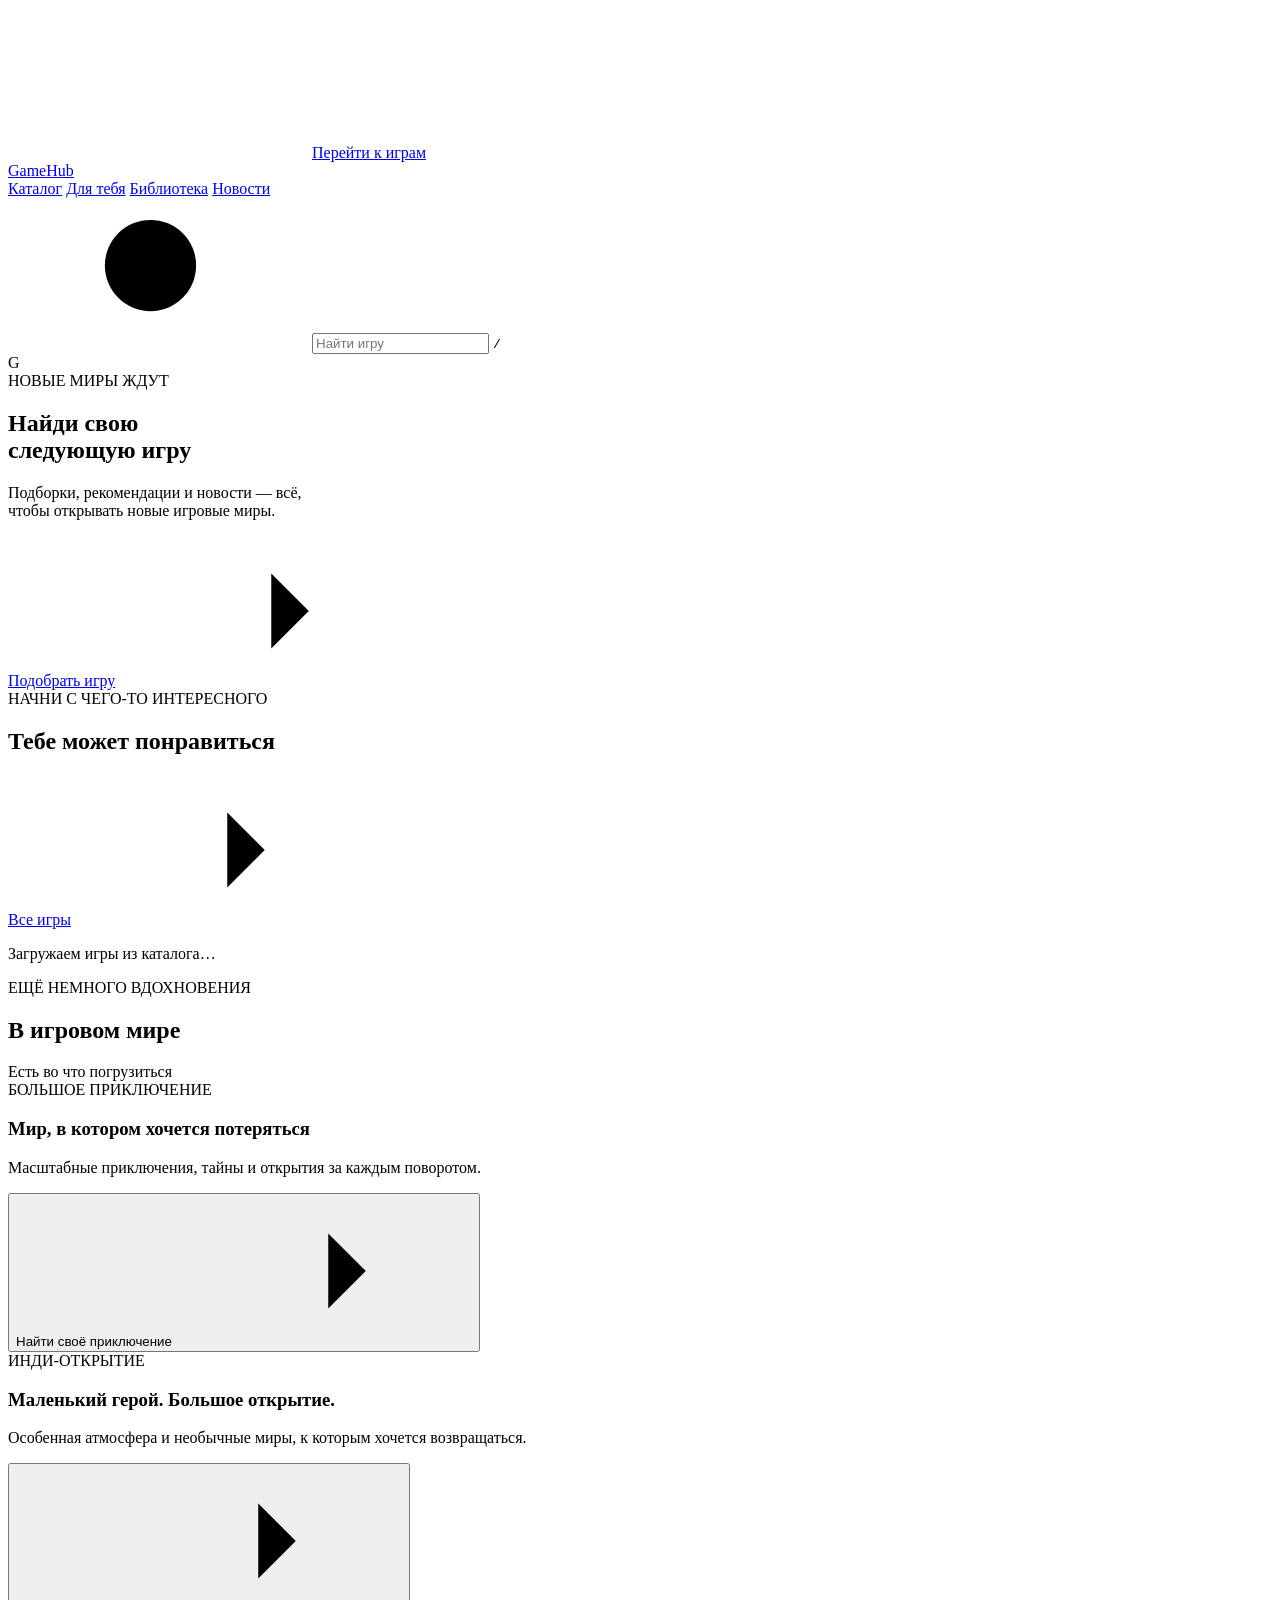
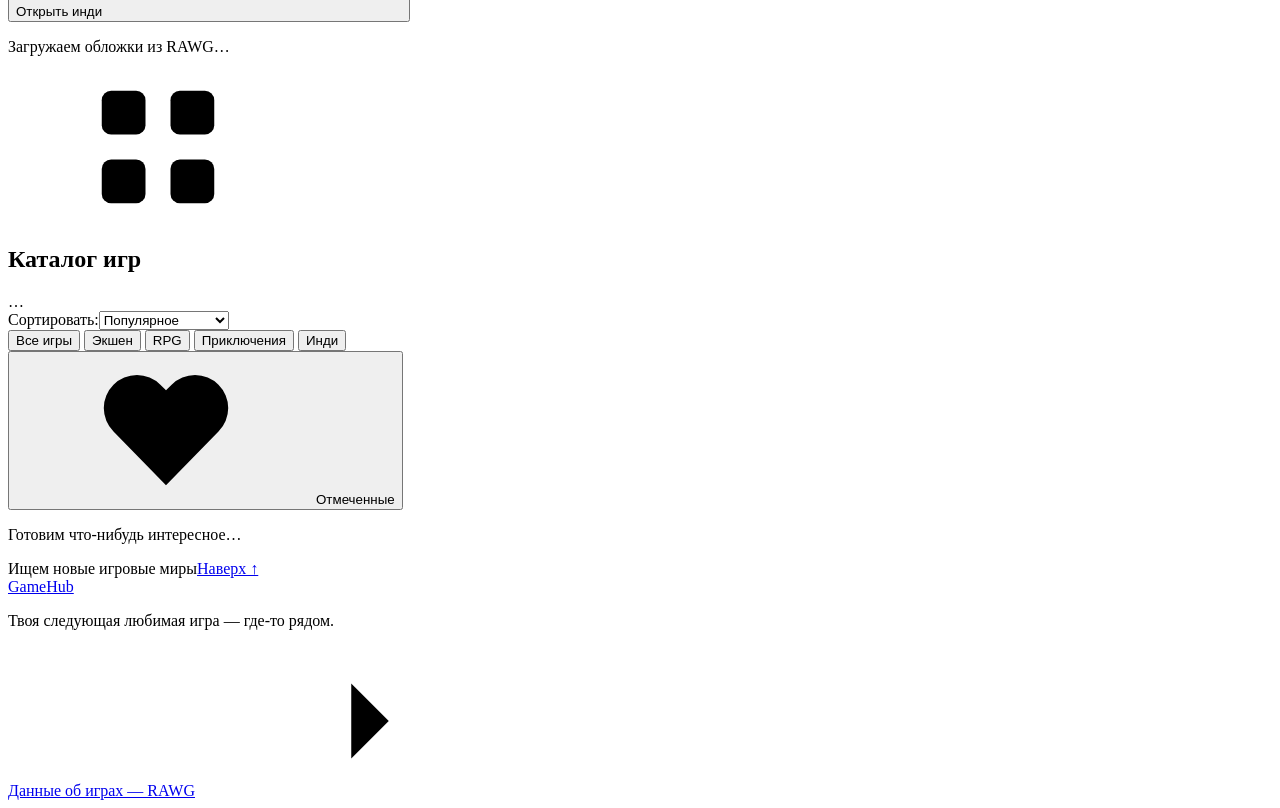
==== src/GameHub.Server/wwwroot/index.html @ e22c8657 "add frontend" ====
<!DOCTYPE html>
<html lang="ru">
<head>
    <meta charset="UTF-8">
    <meta name="viewport" content="width=device-width, initial-scale=1.0">
    <meta name="theme-color" content="#111314">
    <meta name="description" content="Открывай новые игры, собирай свою библиотеку и находи новые игровые миры с GameHub.">
    <title>GameHub — подбор игр и игровые новости</title>
    <link rel="stylesheet" href="/css/main.css">
    <script type="module" src="/js/main.js"></script>
</head>
<body>
    <svg class="icon-definitions" xmlns="http://www.w3.org/2000/svg" aria-hidden="true">
        <symbol id="icon-search" viewBox="0 0 24 24"><circle cx="10.8" cy="10.8" r="7.3"/><path d="m16.2 16.2 4.6 4.6"/></symbol>
        <symbol id="icon-arrow" viewBox="0 0 24 24"><path d="M4 12h15m-6-6 6 6-6 6"/></symbol>
        <symbol id="icon-heart" viewBox="0 0 24 24"><path d="M20.4 4.9a5.3 5.3 0 0 0-7.5 0L12 5.8l-.9-.9a5.3 5.3 0 0 0-7.5 7.5L12 21l8.4-8.6a5.3 5.3 0 0 0 0-7.5Z"/></symbol>
        <symbol id="icon-star" viewBox="0 0 24 24"><path d="m12 3 2.8 5.7 6.3.9-4.6 4.5 1.1 6.3-5.6-3-5.6 3 1.1-6.3L3 9.6l6.3-.9Z"/></symbol>
        <symbol id="icon-chevron" viewBox="0 0 24 24"><path d="m9 5 7 7-7 7"/></symbol>
        <symbol id="icon-grid" viewBox="0 0 24 24"><rect x="3" y="3" width="7" height="7" rx="1.5"/><rect x="14" y="3" width="7" height="7" rx="1.5"/><rect x="3" y="14" width="7" height="7" rx="1.5"/><rect x="14" y="14" width="7" height="7" rx="1.5"/></symbol>
    </svg>

    <a class="skip-link" href="#catalog">Перейти к играм</a>

    <header class="site-header">
        <div class="header-inner">
            <a class="brand" href="#" aria-label="GameHub — главная">Game<span>Hub</span></a>
            <nav class="main-nav" aria-label="Основная навигация">
                <a href="#catalog" data-nav="catalog">Каталог</a>
                <a href="#recommendations" class="is-active" data-nav="recommendations" aria-current="location">Для тебя</a>
                <a href="#catalog" data-nav="library">Библиотека<span id="saved-count" class="saved-count" hidden>0</span></a>
                <a href="#news" data-nav="news">Новости</a>
            </nav>
            <form id="search-form" class="search-form" role="search">
                <svg class="icon" aria-hidden="true"><use href="#icon-search"/></svg>
                <input id="game-search" type="search" name="q" placeholder="Найти игру" aria-label="Найти среди загруженных игр" autocomplete="off">
                <kbd aria-hidden="true">/</kbd>
            </form>
            <span class="profile-badge" title="Гость" aria-label="Гость">G<span></span></span>
        </div>
    </header>

    <main>
        <section class="hero" aria-labelledby="hero-title">
            <img id="hero-art" class="hero-art" alt="" fetchpriority="high" hidden>
            <div class="hero-shade"></div>
            <div class="hero-inner">
                <div class="hero-content">
                    <span class="eyebrow"><span class="live-dot"></span>НОВЫЕ МИРЫ ЖДУТ</span>
                    <h1 id="hero-title">Найди свою<br>следующую игру</h1>
                    <p>Подборки, рекомендации и новости — всё,<br class="desktop-break"> чтобы открывать новые игровые миры.</p>
                    <a class="button button-primary" href="#catalog" data-nav="catalog">Подобрать игру<svg class="icon" aria-hidden="true"><use href="#icon-arrow"/></svg></a>
                </div>
                <a id="hero-caption" class="hero-caption" href="#" target="_blank" rel="noopener noreferrer" hidden><span>В ЭТОМ МИРЕ</span><strong data-game-name></strong><svg class="icon" aria-hidden="true"><use href="#icon-arrow"/></svg></a>
            </div>
        </section>

        <div class="page-container">
            <section id="recommendations" class="section recommendations" aria-labelledby="recommendations-title">
                <div class="section-heading">
                    <div><span class="section-kicker">НАЧНИ С ЧЕГО-ТО ИНТЕРЕСНОГО</span><h2 id="recommendations-title">Тебе может понравиться</h2></div>
                    <a class="text-link" href="#catalog" data-nav="catalog">Все игры<svg class="icon" aria-hidden="true"><use href="#icon-arrow"/></svg></a>
                </div>
                <div id="featured-games" class="game-grid featured-grid" aria-busy="true">
                    <div class="skeleton-card"></div><div class="skeleton-card"></div><div class="skeleton-card"></div><div class="skeleton-card"></div>
                </div>
                <p id="featured-status" class="section-note" role="status">Загружаем игры из каталога…</p>
            </section>

            <section id="news" class="section stories" aria-labelledby="news-title">
                <div class="section-heading">
                    <div><span class="section-kicker">ЕЩЁ НЕМНОГО ВДОХНОВЕНИЯ</span><h2 id="news-title">В игровом мире</h2></div>
                    <span class="quiet-label">Есть во что погрузиться</span>
                </div>
                <div class="story-grid">
                    <article class="story-card" data-spotlight="elden-ring">
                        <div class="story-cover"><img alt="" loading="lazy" hidden></div>
                        <div class="story-content"><span class="story-tag">БОЛЬШОЕ ПРИКЛЮЧЕНИЕ</span><h3>Мир, в котором хочется потеряться</h3><p>Масштабные приключения, тайны и открытия за каждым поворотом.</p><button class="text-link" type="button" data-set-genre="role-playing-games-rpg">Найти своё приключение<svg class="icon" aria-hidden="true"><use href="#icon-arrow"/></svg></button></div>
                    </article>
                    <article class="story-card" data-spotlight="hollow-knight">
                        <div class="story-cover"><img alt="" loading="lazy" hidden></div>
                        <div class="story-content"><span class="story-tag">ИНДИ-ОТКРЫТИЕ</span><h3>Маленький герой. Большое открытие.</h3><p>Особенная атмосфера и необычные миры, к которым хочется возвращаться.</p><button class="text-link" type="button" data-set-genre="indie">Открыть инди<svg class="icon" aria-hidden="true"><use href="#icon-arrow"/></svg></button></div>
                    </article>
                </div>
                <p id="spotlight-status" class="section-note" role="status">Загружаем обложки из RAWG…</p>
                <button id="retry-spotlights" class="text-link spotlight-retry" type="button" hidden>Загрузить подборку ещё раз</button>
            </section>

            <section id="catalog" class="section catalog" aria-labelledby="catalog-title">
                <div class="section-heading">
                    <div class="catalog-heading"><svg class="icon" aria-hidden="true"><use href="#icon-grid"/></svg><h2 id="catalog-title">Каталог игр</h2><span id="catalog-count" class="count-badge">…</span></div>
                    <label class="sort-control"><span>Сортировать:</span><select id="game-sort" aria-label="Сортировка игр"><option value="popular">Популярное</option><option value="rating">По рейтингу</option><option value="name">По названию</option><option value="newest">Сначала новинки</option></select></label>
                </div>
                <div class="catalog-toolbar">
                    <div class="genre-filters" role="group" aria-label="Фильтр по жанру">
                        <button class="filter-button is-active" type="button" data-genre="all" aria-pressed="true">Все игры</button>
                        <button class="filter-button" type="button" data-genre="action" aria-pressed="false">Экшен</button>
                        <button class="filter-button" type="button" data-genre="role-playing-games-rpg" aria-pressed="false">RPG</button>
                        <button class="filter-button" type="button" data-genre="adventure" aria-pressed="false">Приключения</button>
                        <button class="filter-button" type="button" data-genre="indie" aria-pressed="false">Инди</button>
                    </div>
                    <button id="favorite-filter" class="favorite-filter" type="button" aria-pressed="false"><svg class="icon" aria-hidden="true"><use href="#icon-heart"/></svg>Отмеченные</button>
                </div>
                <p id="catalog-status" class="section-note" role="status">Готовим что-нибудь интересное…</p>
                <div id="games" class="game-grid catalog-grid" aria-busy="true">
                    <div class="skeleton-card"></div><div class="skeleton-card"></div><div class="skeleton-card"></div><div class="skeleton-card"></div>
                </div>
                <div id="empty-state" class="empty-state" hidden><svg class="icon" aria-hidden="true"><use href="#icon-search"/></svg><h3 id="empty-title">Ничего не нашлось</h3><p id="empty-description">Попробуй другое название или выбери другой жанр.</p><button class="button button-secondary" type="button" id="reset-filters">Сбросить фильтры</button></div>
                <div id="load-error" class="load-error" hidden><h3>Не удалось загрузить игры</h3><p>Попробуй ещё раз — возможно, каталог временно недоступен.</p><button id="retry-load" class="button button-secondary" type="button">Попробовать снова<svg class="icon" aria-hidden="true"><use href="#icon-arrow"/></svg></button></div>
                <div class="catalog-bottom"><span id="loaded-count">Ищем новые игровые миры</span><a class="text-link" href="#">Наверх ↑</a></div>
            </section>
        </div>
    </main>

    <footer class="site-footer"><div class="footer-inner"><a class="brand footer-brand" href="#">Game<span>Hub</span></a><p>Твоя следующая любимая игра — где-то рядом.</p><a href="https://rawg.io/" target="_blank" rel="noopener noreferrer">Данные об играх — RAWG<svg class="icon" aria-hidden="true"><use href="#icon-arrow"/></svg></a></div></footer>
    <div id="notification" class="notification" role="status" aria-live="polite"></div>
</body>
</html>
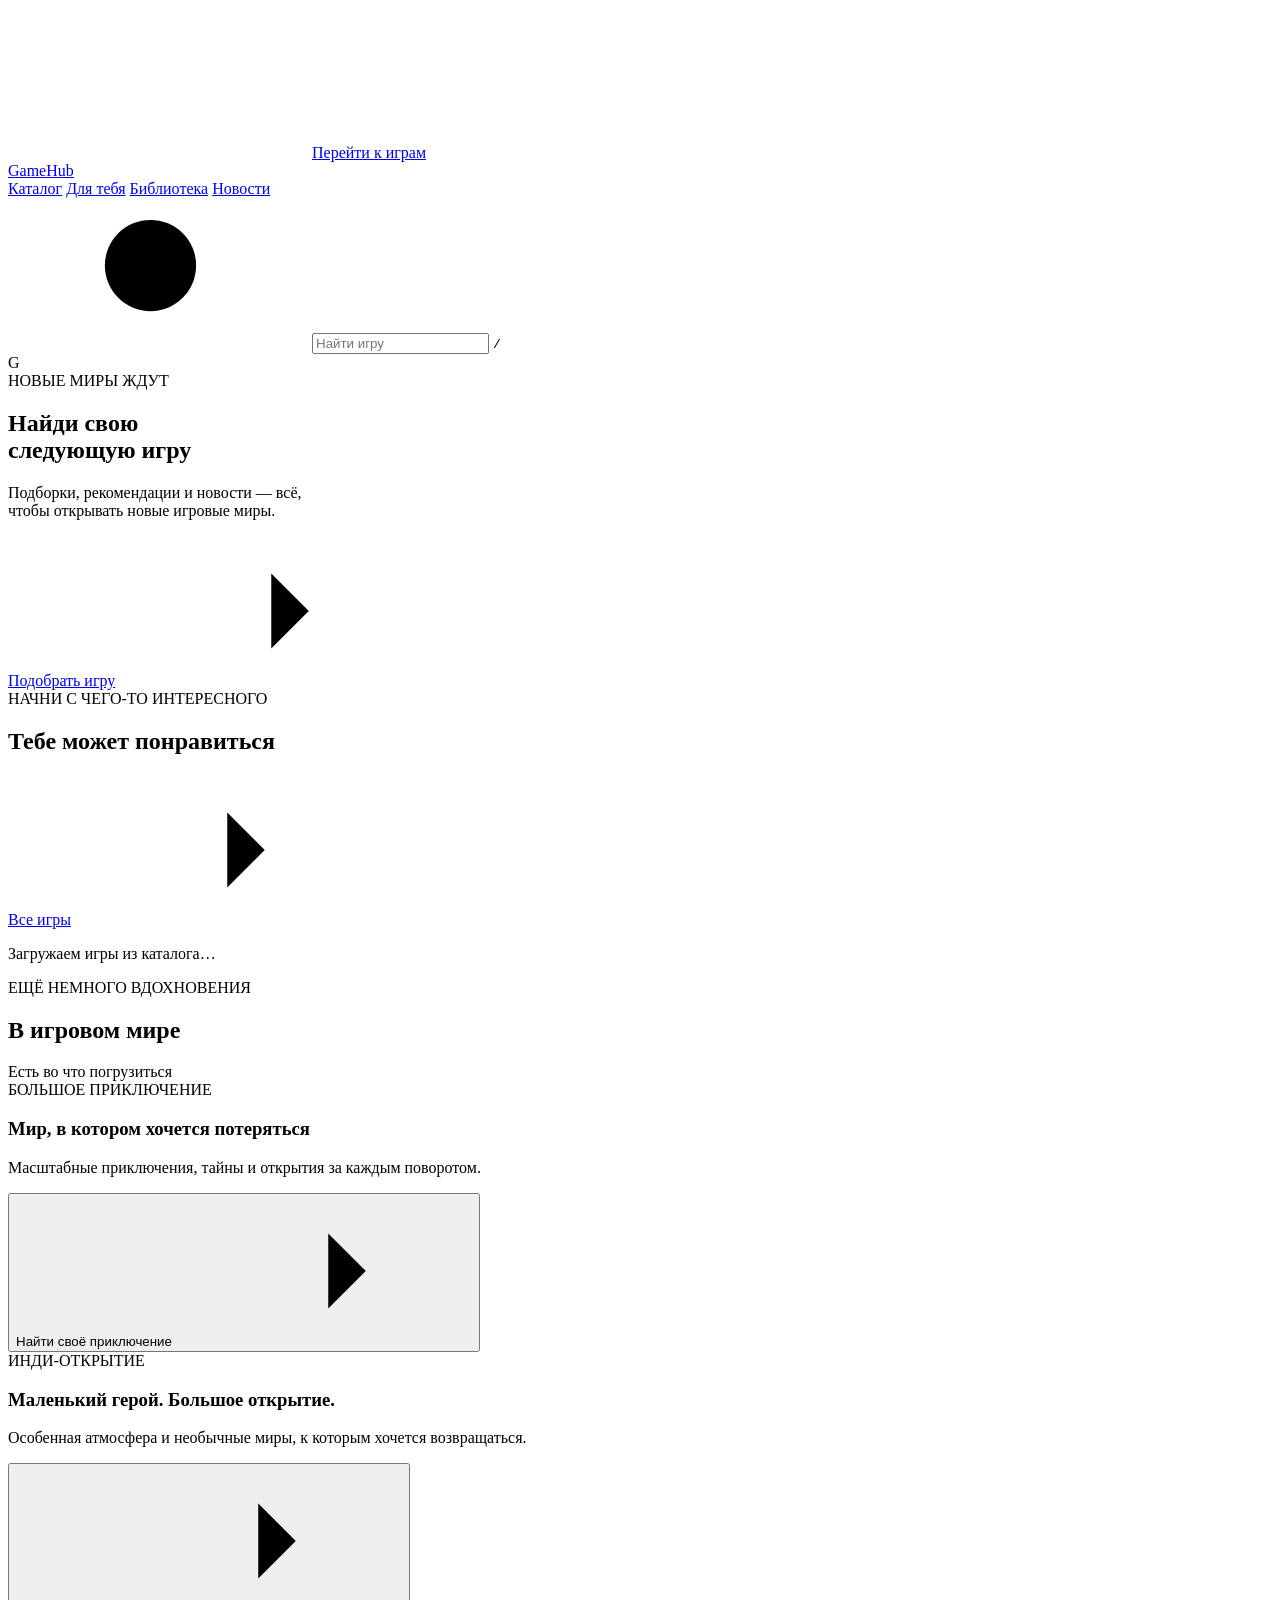
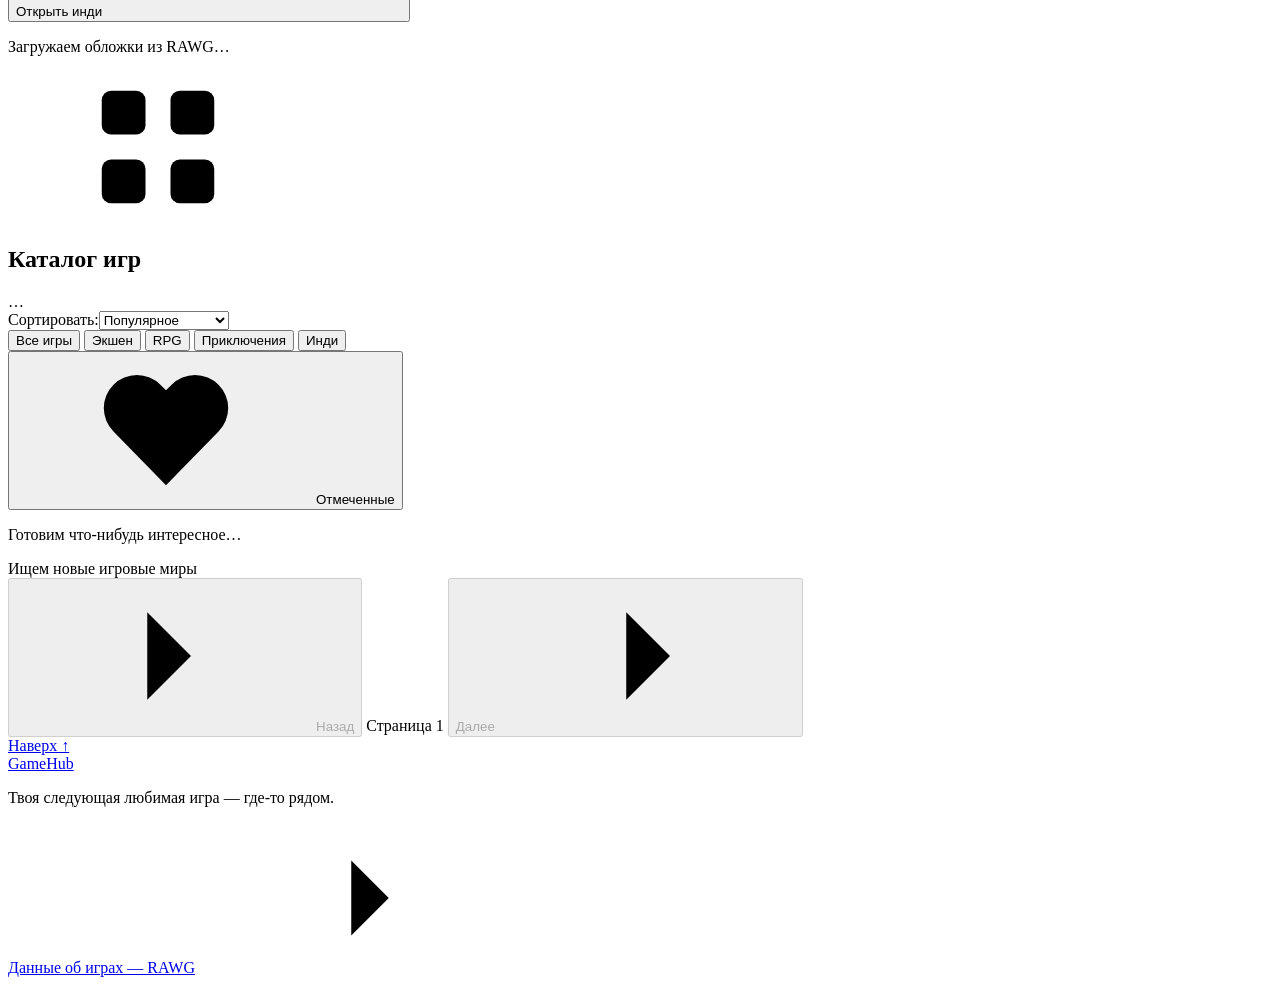
==== commit 93d72d81: "add db and pages" ====
--- a/src/GameHub.Server/wwwroot/index.html
+++ b/src/GameHub.Server/wwwroot/index.html
@@ -106,7 +106,19 @@
                 </div>
                 <div id="empty-state" class="empty-state" hidden><svg class="icon" aria-hidden="true"><use href="#icon-search"/></svg><h3 id="empty-title">Ничего не нашлось</h3><p id="empty-description">Попробуй другое название или выбери другой жанр.</p><button class="button button-secondary" type="button" id="reset-filters">Сбросить фильтры</button></div>
                 <div id="load-error" class="load-error" hidden><h3>Не удалось загрузить игры</h3><p>Попробуй ещё раз — возможно, каталог временно недоступен.</p><button id="retry-load" class="button button-secondary" type="button">Попробовать снова<svg class="icon" aria-hidden="true"><use href="#icon-arrow"/></svg></button></div>
-                <div class="catalog-bottom"><span id="loaded-count">Ищем новые игровые миры</span><a class="text-link" href="#">Наверх ↑</a></div>
+                <div class="catalog-bottom">
+                    <span id="loaded-count">Ищем новые игровые миры</span>
+                    <nav id="catalog-pagination" class="pagination" aria-label="Страницы каталога">
+                        <button id="previous-page" class="pagination-button" type="button" aria-label="Предыдущая страница" disabled>
+                            <svg class="icon pagination-back" aria-hidden="true"><use href="#icon-chevron"/></svg>Назад
+                        </button>
+                        <span id="page-number" class="page-number" role="status" aria-live="polite">Страница 1</span>
+                        <button id="next-page" class="pagination-button" type="button" aria-label="Следующая страница" disabled>
+                            Далее<svg class="icon" aria-hidden="true"><use href="#icon-chevron"/></svg>
+                        </button>
+                    </nav>
+                    <a class="text-link" href="#">Наверх ↑</a>
+                </div>
             </section>
         </div>
     </main>
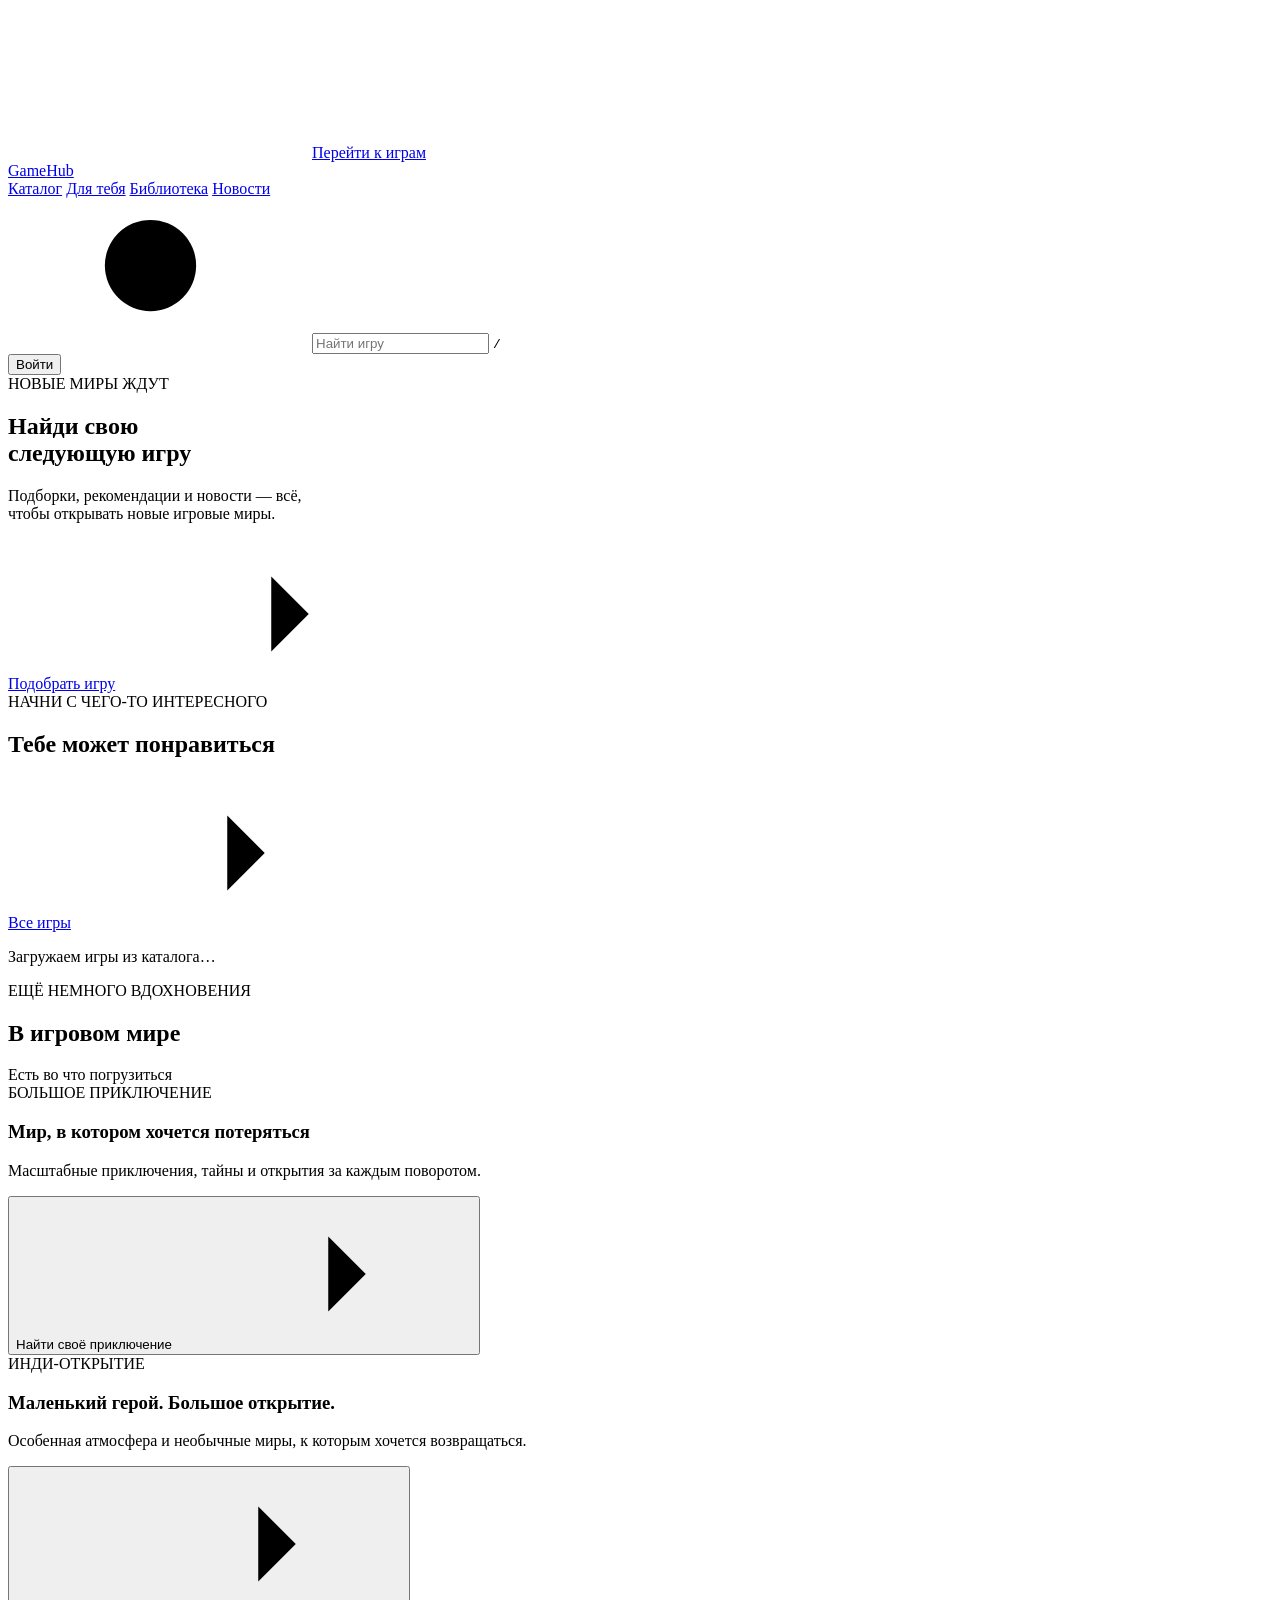
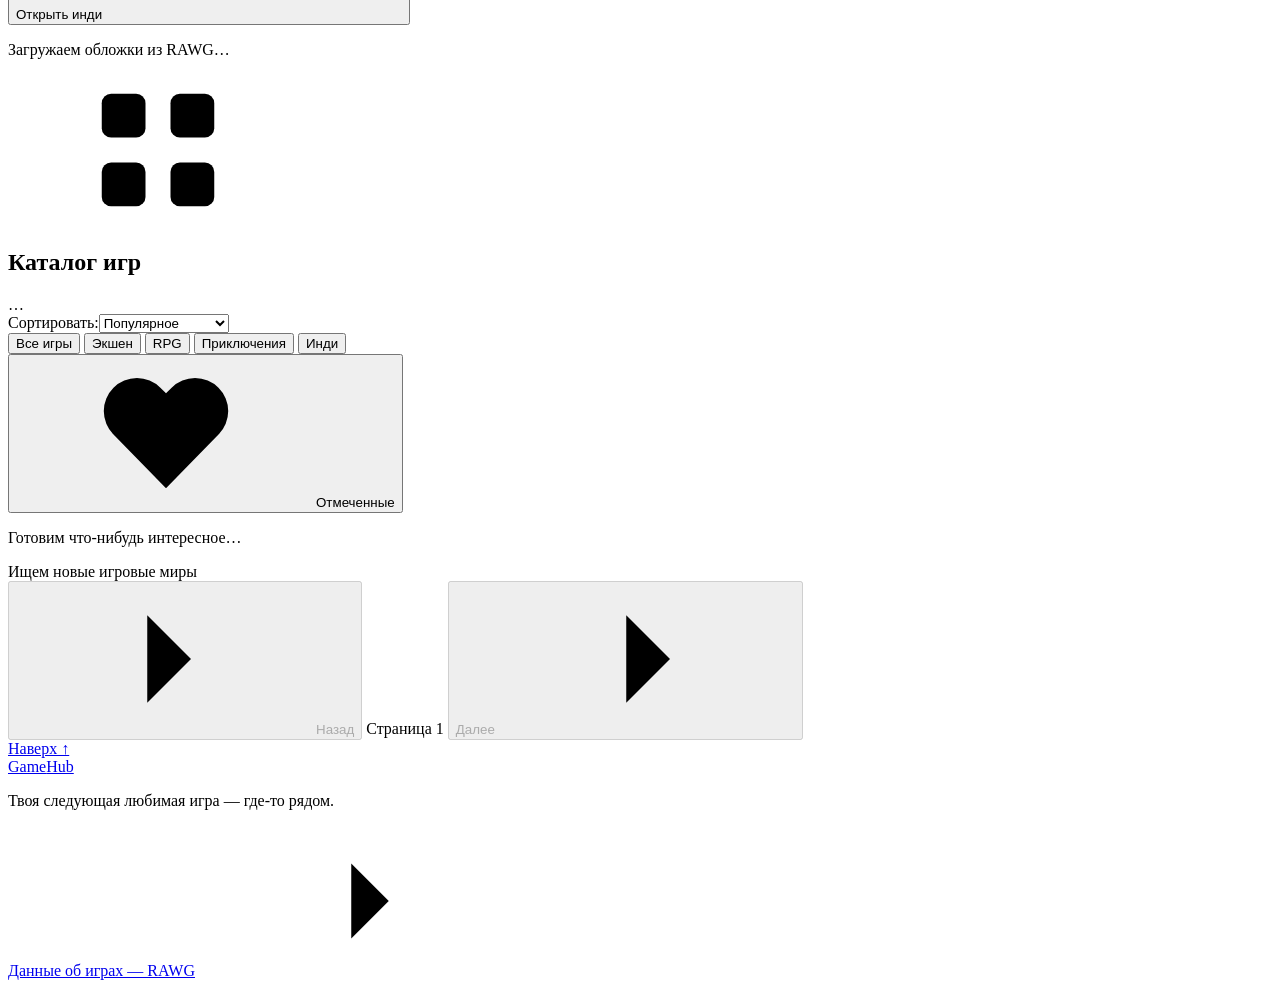
==== commit 46aae51f: "add refresh" ====
--- a/src/GameHub.Server/wwwroot/index.html
+++ b/src/GameHub.Server/wwwroot/index.html
@@ -35,7 +35,10 @@
                 <input id="game-search" type="search" name="q" placeholder="Найти игру" aria-label="Найти среди загруженных игр" autocomplete="off">
                 <kbd aria-hidden="true">/</kbd>
             </form>
-            <span class="profile-badge" title="Гость" aria-label="Гость">G<span></span></span>
+            <div class="account-actions">
+                <button id="account-entry" class="account-entry" type="button">Войти</button>
+                <button id="account-logout" class="account-logout" type="button" hidden>Выйти</button>
+            </div>
         </div>
     </header>
 
@@ -88,7 +91,7 @@
             <section id="catalog" class="section catalog" aria-labelledby="catalog-title">
                 <div class="section-heading">
                     <div class="catalog-heading"><svg class="icon" aria-hidden="true"><use href="#icon-grid"/></svg><h2 id="catalog-title">Каталог игр</h2><span id="catalog-count" class="count-badge">…</span></div>
-                    <label class="sort-control"><span>Сортировать:</span><select id="game-sort" aria-label="Сортировка игр"><option value="popular">Популярное</option><option value="rating">По рейтингу</option><option value="name">По названию</option><option value="newest">Сначала новинки</option></select></label>
+                    <label class="sort-control"><span>Сортировать:</span><select id="game-sort" aria-label="Сортировка игр"><option value="popular">Популярное</option><option value="rating">По Metacritic</option><option value="name">По названию</option><option value="newest">Сначала новинки</option></select></label>
                 </div>
                 <div class="catalog-toolbar">
                     <div class="genre-filters" role="group" aria-label="Фильтр по жанру">
@@ -101,6 +104,7 @@
                     <button id="favorite-filter" class="favorite-filter" type="button" aria-pressed="false"><svg class="icon" aria-hidden="true"><use href="#icon-heart"/></svg>Отмеченные</button>
                 </div>
                 <p id="catalog-status" class="section-note" role="status">Готовим что-нибудь интересное…</p>
+                <button id="retry-favorites" class="text-link" type="button" hidden>Повторить загрузку избранного</button>
                 <div id="games" class="game-grid catalog-grid" aria-busy="true">
                     <div class="skeleton-card"></div><div class="skeleton-card"></div><div class="skeleton-card"></div><div class="skeleton-card"></div>
                 </div>
@@ -124,6 +128,25 @@
     </main>
 
     <footer class="site-footer"><div class="footer-inner"><a class="brand footer-brand" href="#">Game<span>Hub</span></a><p>Твоя следующая любимая игра — где-то рядом.</p><a href="https://rawg.io/" target="_blank" rel="noopener noreferrer">Данные об играх — RAWG<svg class="icon" aria-hidden="true"><use href="#icon-arrow"/></svg></a></div></footer>
+    <dialog id="account-dialog" class="account-dialog" aria-labelledby="account-title">
+        <div class="account-dialog-header">
+            <h2 id="account-title">Вход в GameHub</h2>
+            <button id="account-close" type="button" aria-label="Закрыть">×</button>
+        </div>
+        <p id="account-error" class="account-error" role="alert"></p>
+        <form id="account-login" class="account-form" action="/login" method="post">
+            <label>Email<input type="email" name="email" autocomplete="username" maxlength="120" required></label>
+            <label>Пароль<input type="password" name="password" autocomplete="current-password" required></label>
+            <button class="button button-primary" type="submit">Войти</button>
+        </form>
+        <form id="account-register" class="account-form" action="/register" method="post" hidden>
+            <label>Ник<input type="text" name="nickname" autocomplete="nickname" maxlength="120" required></label>
+            <label>Email<input type="email" name="email" autocomplete="username" maxlength="120" required></label>
+            <label>Пароль<input type="password" name="password" autocomplete="new-password" required></label>
+            <button class="button button-primary" type="submit">Зарегистрироваться</button>
+        </form>
+        <button id="account-switch" class="text-link account-switch" type="button">Создать аккаунт</button>
+    </dialog>
     <div id="notification" class="notification" role="status" aria-live="polite"></div>
 </body>
 </html>
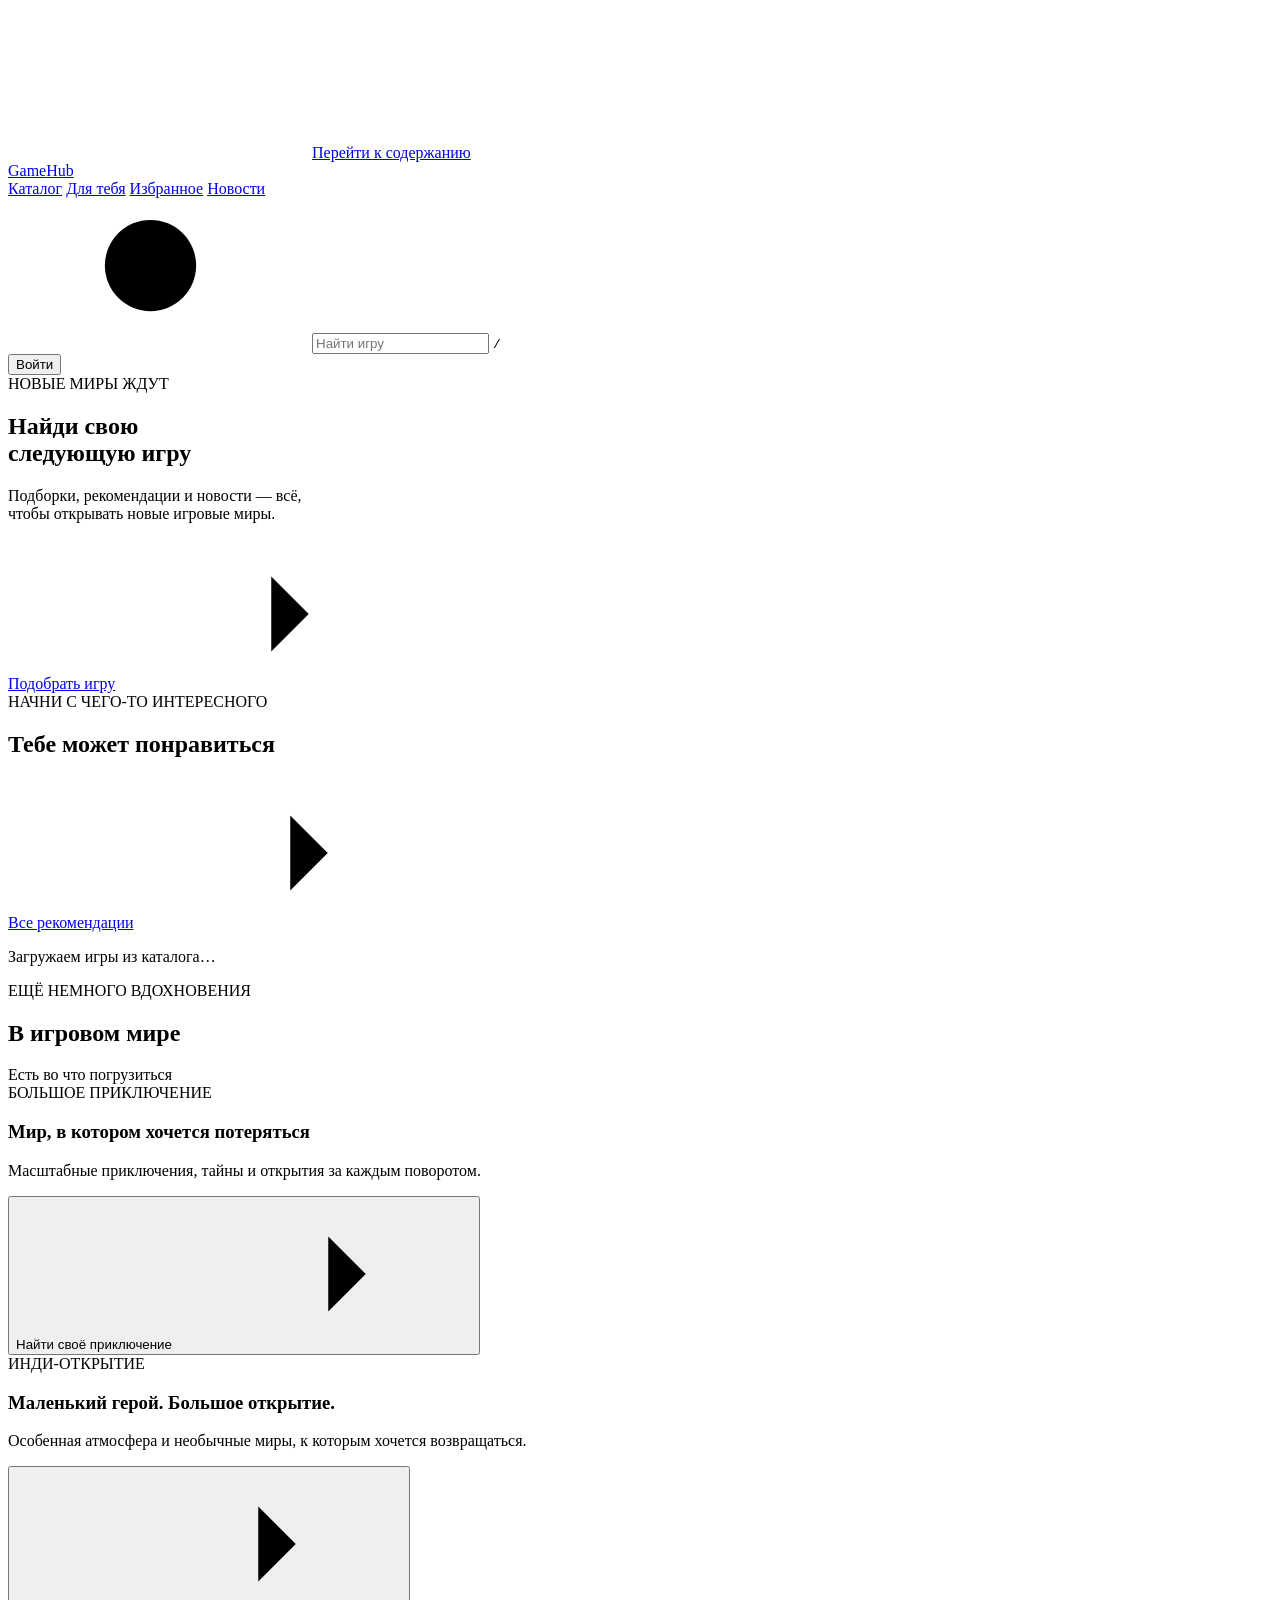
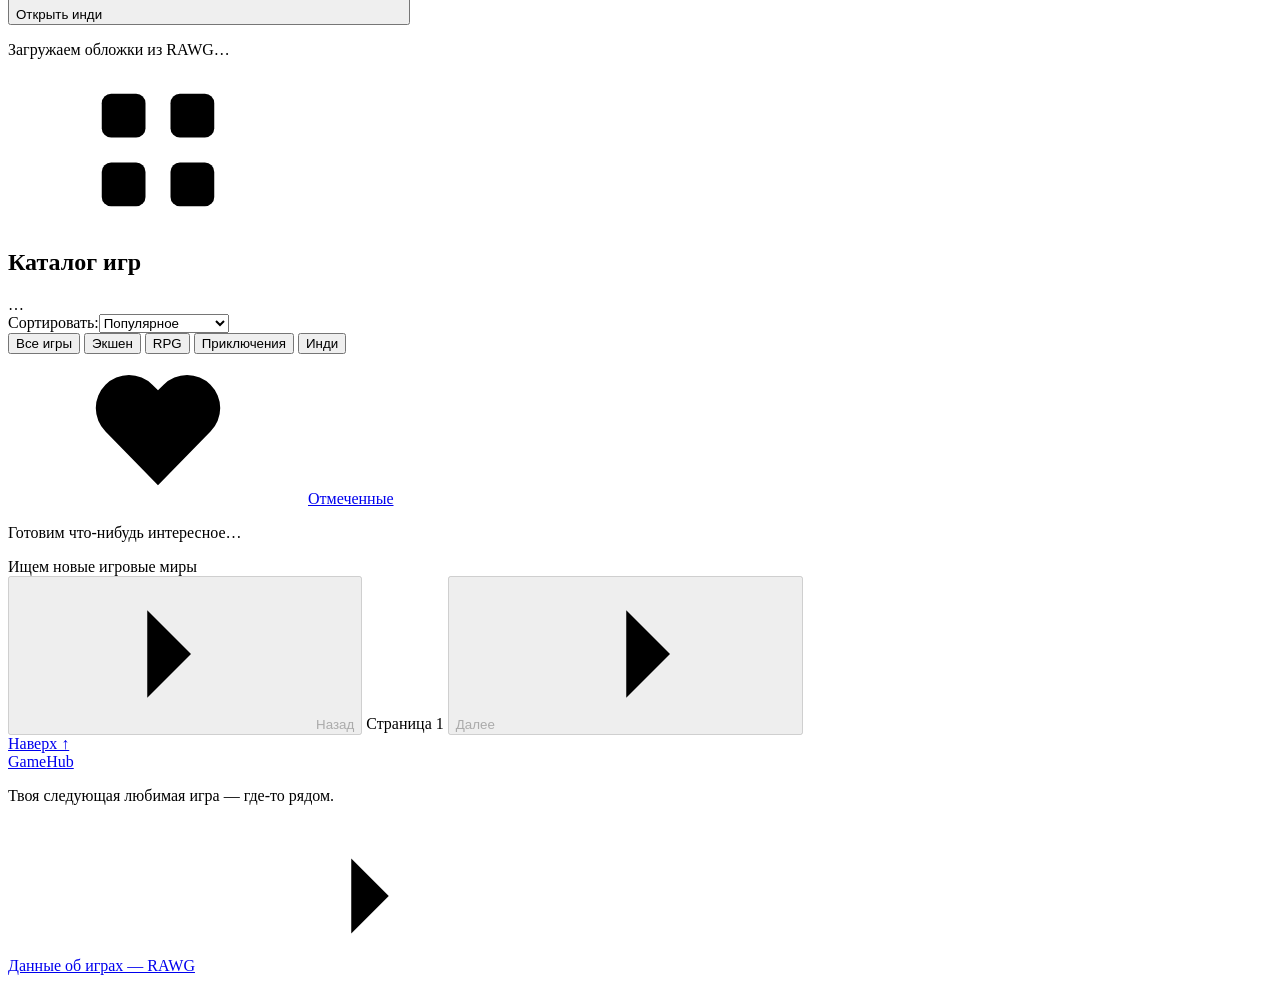
==== commit 55d1efda: "add 3 pages" ====
--- a/src/GameHub.Server/wwwroot/index.html
+++ b/src/GameHub.Server/wwwroot/index.html
@@ -19,20 +19,20 @@
         <symbol id="icon-grid" viewBox="0 0 24 24"><rect x="3" y="3" width="7" height="7" rx="1.5"/><rect x="14" y="3" width="7" height="7" rx="1.5"/><rect x="3" y="14" width="7" height="7" rx="1.5"/><rect x="14" y="14" width="7" height="7" rx="1.5"/></symbol>
     </svg>
 
-    <a class="skip-link" href="#catalog">Перейти к играм</a>
+    <a class="skip-link" href="#main-content">Перейти к содержанию</a>
 
     <header class="site-header">
         <div class="header-inner">
-            <a class="brand" href="#" aria-label="GameHub — главная">Game<span>Hub</span></a>
+            <a class="brand" href="/" aria-label="GameHub — главная">Game<span>Hub</span></a>
             <nav class="main-nav" aria-label="Основная навигация">
-                <a href="#catalog" data-nav="catalog">Каталог</a>
-                <a href="#recommendations" class="is-active" data-nav="recommendations" aria-current="location">Для тебя</a>
-                <a href="#catalog" data-nav="library">Библиотека<span id="saved-count" class="saved-count" hidden>0</span></a>
-                <a href="#news" data-nav="news">Новости</a>
+                <a href="/#catalog" data-nav="catalog">Каталог</a>
+                <a href="/recommendations" data-nav="recommendations">Для тебя</a>
+                <a href="/library" data-nav="library">Избранное<span id="saved-count" class="saved-count" hidden>0</span></a>
+                <a href="/#news" data-nav="news">Новости</a>
             </nav>
             <form id="search-form" class="search-form" role="search">
                 <svg class="icon" aria-hidden="true"><use href="#icon-search"/></svg>
-                <input id="game-search" type="search" name="q" placeholder="Найти игру" aria-label="Найти среди загруженных игр" autocomplete="off">
+                <input id="game-search" type="search" name="q" placeholder="Найти игру" aria-label="Найти игру в каталоге" autocomplete="off">
                 <kbd aria-hidden="true">/</kbd>
             </form>
             <div class="account-actions">
@@ -42,7 +42,7 @@
         </div>
     </header>
 
-    <main>
+    <main id="main-content" data-current-page="home" tabindex="-1">
         <section class="hero" aria-labelledby="hero-title">
             <img id="hero-art" class="hero-art" alt="" fetchpriority="high" hidden>
             <div class="hero-shade"></div>
@@ -51,7 +51,7 @@
                     <span class="eyebrow"><span class="live-dot"></span>НОВЫЕ МИРЫ ЖДУТ</span>
                     <h1 id="hero-title">Найди свою<br>следующую игру</h1>
                     <p>Подборки, рекомендации и новости — всё,<br class="desktop-break"> чтобы открывать новые игровые миры.</p>
-                    <a class="button button-primary" href="#catalog" data-nav="catalog">Подобрать игру<svg class="icon" aria-hidden="true"><use href="#icon-arrow"/></svg></a>
+                    <a class="button button-primary" href="/#catalog" data-nav="catalog">Подобрать игру<svg class="icon" aria-hidden="true"><use href="#icon-arrow"/></svg></a>
                 </div>
                 <a id="hero-caption" class="hero-caption" href="#" target="_blank" rel="noopener noreferrer" hidden><span>В ЭТОМ МИРЕ</span><strong data-game-name></strong><svg class="icon" aria-hidden="true"><use href="#icon-arrow"/></svg></a>
             </div>
@@ -61,7 +61,7 @@
             <section id="recommendations" class="section recommendations" aria-labelledby="recommendations-title">
                 <div class="section-heading">
                     <div><span class="section-kicker">НАЧНИ С ЧЕГО-ТО ИНТЕРЕСНОГО</span><h2 id="recommendations-title">Тебе может понравиться</h2></div>
-                    <a class="text-link" href="#catalog" data-nav="catalog">Все игры<svg class="icon" aria-hidden="true"><use href="#icon-arrow"/></svg></a>
+                    <a class="text-link" href="/recommendations" data-nav="recommendations">Все рекомендации<svg class="icon" aria-hidden="true"><use href="#icon-arrow"/></svg></a>
                 </div>
                 <div id="featured-games" class="game-grid featured-grid" aria-busy="true">
                     <div class="skeleton-card"></div><div class="skeleton-card"></div><div class="skeleton-card"></div><div class="skeleton-card"></div>
@@ -101,10 +101,9 @@
                         <button class="filter-button" type="button" data-genre="adventure" aria-pressed="false">Приключения</button>
                         <button class="filter-button" type="button" data-genre="indie" aria-pressed="false">Инди</button>
                     </div>
-                    <button id="favorite-filter" class="favorite-filter" type="button" aria-pressed="false"><svg class="icon" aria-hidden="true"><use href="#icon-heart"/></svg>Отмеченные</button>
+                    <a class="favorite-filter" href="/library"><svg class="icon" aria-hidden="true"><use href="#icon-heart"/></svg>Отмеченные</a>
                 </div>
                 <p id="catalog-status" class="section-note" role="status">Готовим что-нибудь интересное…</p>
-                <button id="retry-favorites" class="text-link" type="button" hidden>Повторить загрузку избранного</button>
                 <div id="games" class="game-grid catalog-grid" aria-busy="true">
                     <div class="skeleton-card"></div><div class="skeleton-card"></div><div class="skeleton-card"></div><div class="skeleton-card"></div>
                 </div>
@@ -121,13 +120,13 @@
                             Далее<svg class="icon" aria-hidden="true"><use href="#icon-chevron"/></svg>
                         </button>
                     </nav>
-                    <a class="text-link" href="#">Наверх ↑</a>
+                    <a class="text-link" href="#main-content">Наверх ↑</a>
                 </div>
             </section>
         </div>
     </main>
 
-    <footer class="site-footer"><div class="footer-inner"><a class="brand footer-brand" href="#">Game<span>Hub</span></a><p>Твоя следующая любимая игра — где-то рядом.</p><a href="https://rawg.io/" target="_blank" rel="noopener noreferrer">Данные об играх — RAWG<svg class="icon" aria-hidden="true"><use href="#icon-arrow"/></svg></a></div></footer>
+    <footer class="site-footer"><div class="footer-inner"><a class="brand footer-brand" href="/">Game<span>Hub</span></a><p>Твоя следующая любимая игра — где-то рядом.</p><a href="https://rawg.io/" target="_blank" rel="noopener noreferrer">Данные об играх — RAWG<svg class="icon" aria-hidden="true"><use href="#icon-arrow"/></svg></a></div></footer>
     <dialog id="account-dialog" class="account-dialog" aria-labelledby="account-title">
         <div class="account-dialog-header">
             <h2 id="account-title">Вход в GameHub</h2>
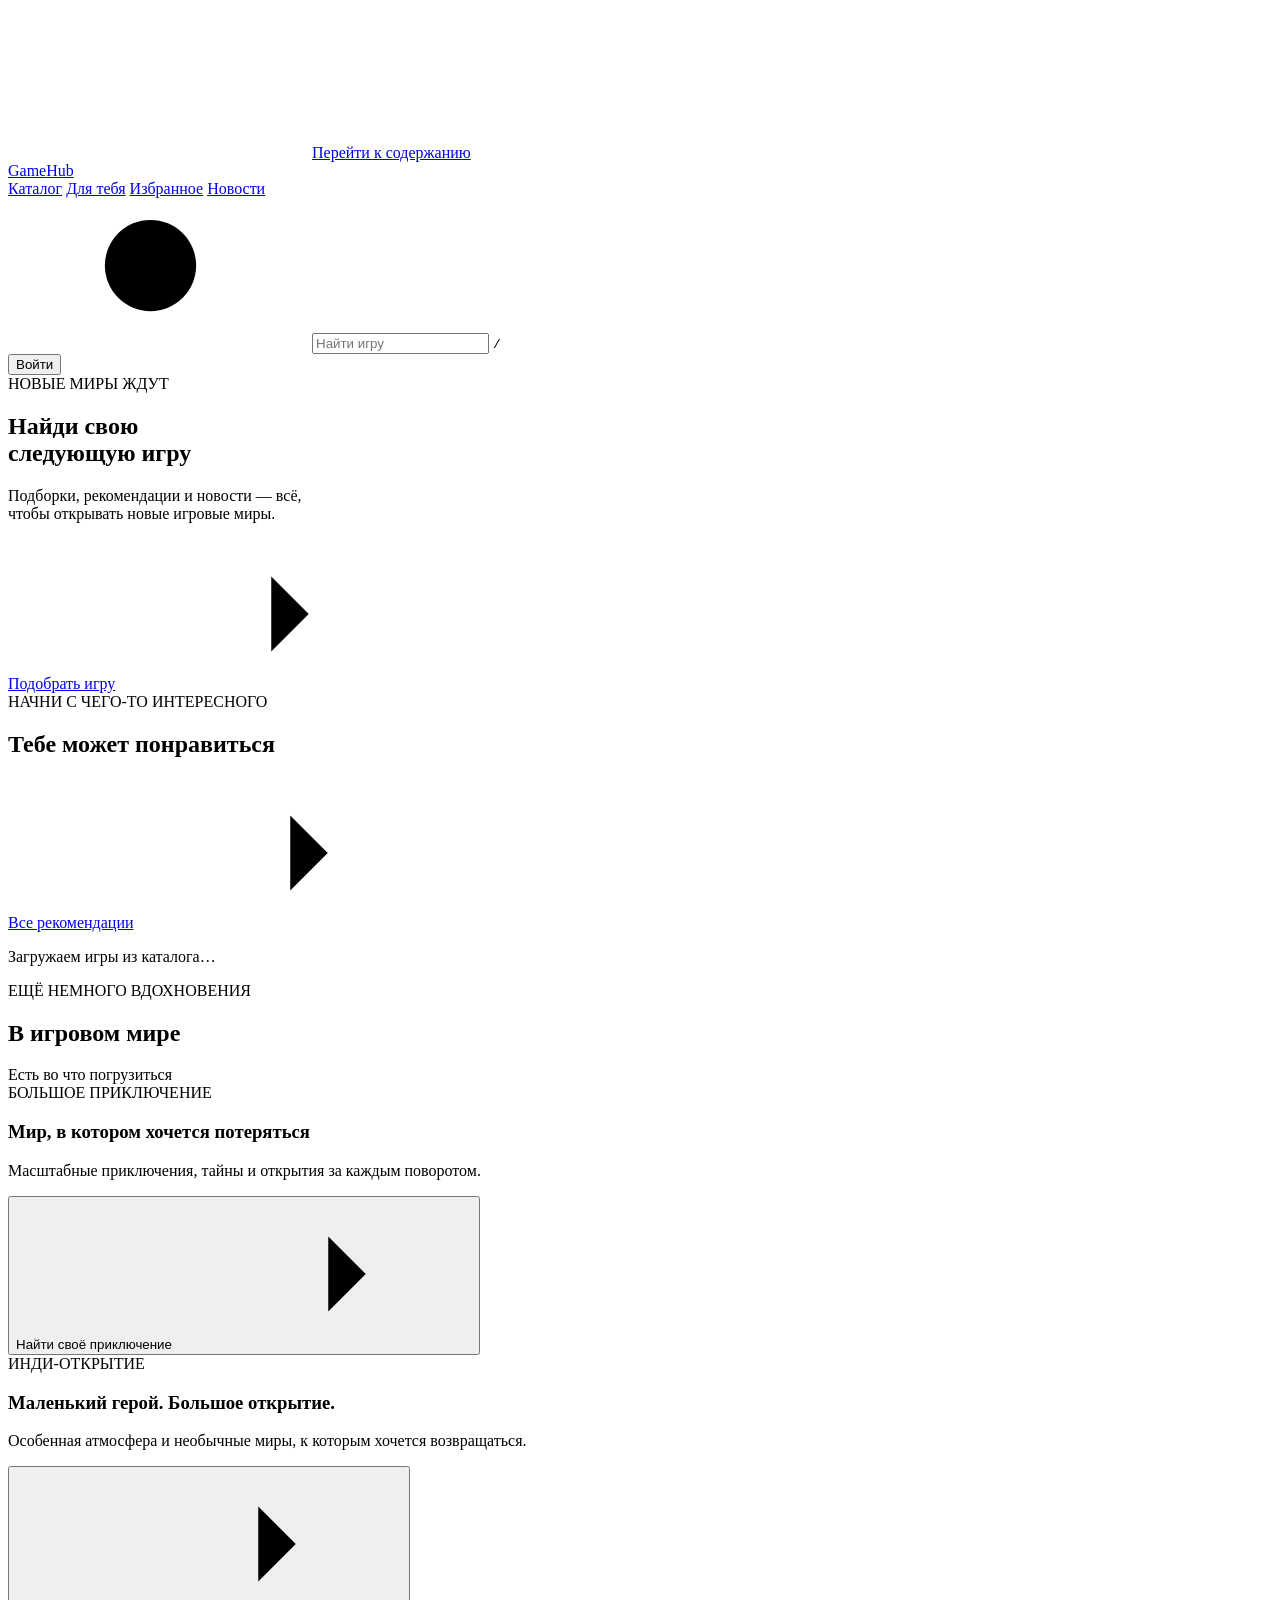
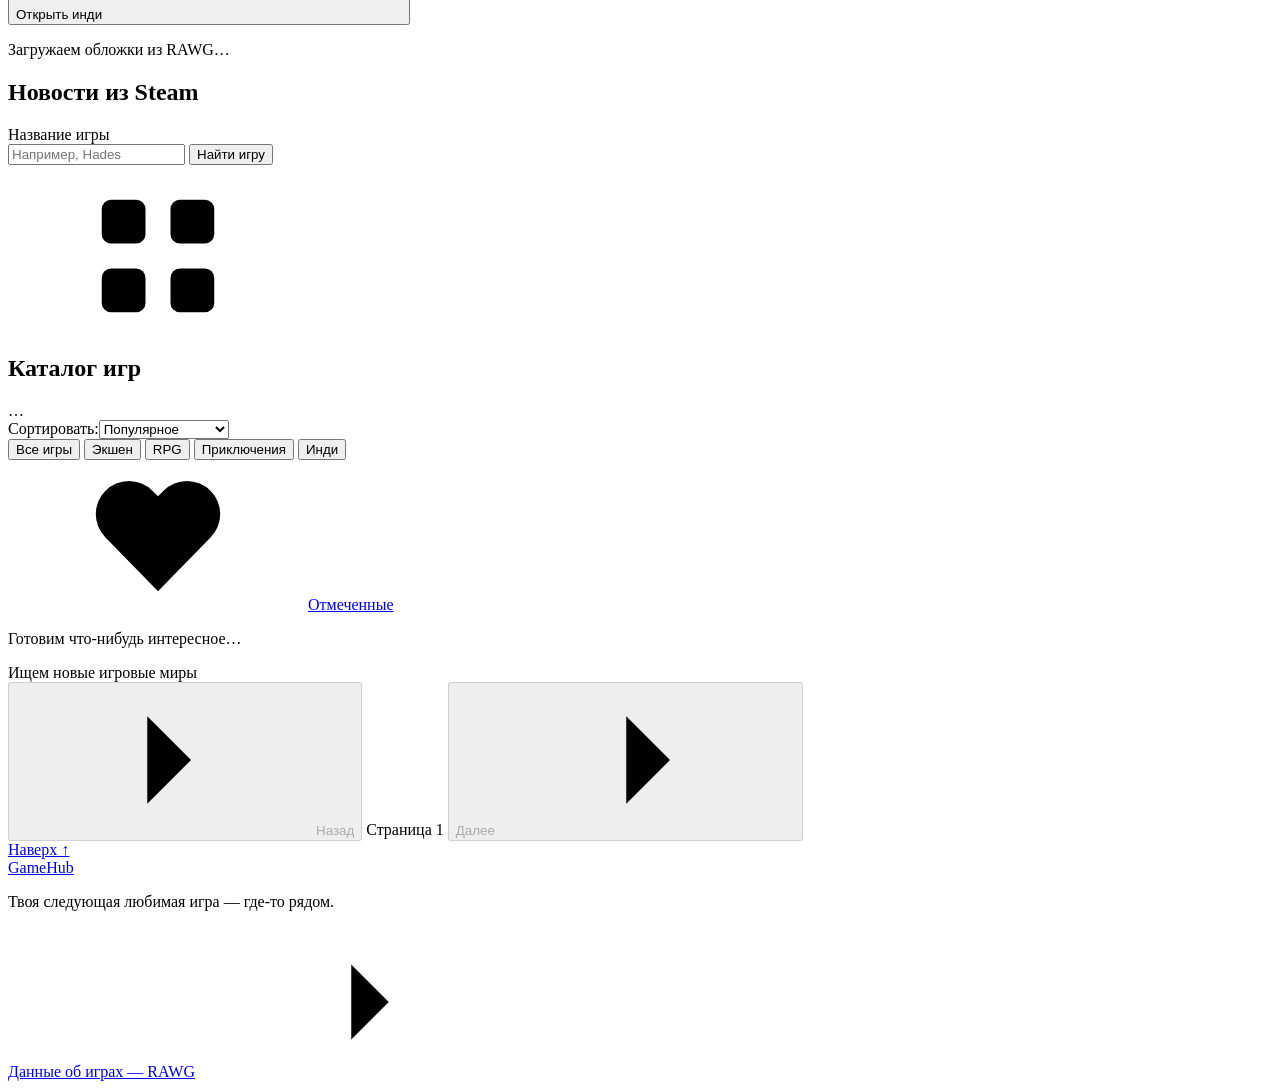
==== commit d016f341: "upgrade vector search and add steamm news" ====
--- a/src/GameHub.Server/wwwroot/index.html
+++ b/src/GameHub.Server/wwwroot/index.html
@@ -69,9 +69,9 @@
                 <p id="featured-status" class="section-note" role="status">Загружаем игры из каталога…</p>
             </section>
 
-            <section id="news" class="section stories" aria-labelledby="news-title">
+            <section class="section stories" aria-labelledby="spotlights-title">
                 <div class="section-heading">
-                    <div><span class="section-kicker">ЕЩЁ НЕМНОГО ВДОХНОВЕНИЯ</span><h2 id="news-title">В игровом мире</h2></div>
+                    <div><span class="section-kicker">ЕЩЁ НЕМНОГО ВДОХНОВЕНИЯ</span><h2 id="spotlights-title">В игровом мире</h2></div>
                     <span class="quiet-label">Есть во что погрузиться</span>
                 </div>
                 <div class="story-grid">
@@ -86,6 +86,20 @@
                 </div>
                 <p id="spotlight-status" class="section-note" role="status">Загружаем обложки из RAWG…</p>
                 <button id="retry-spotlights" class="text-link spotlight-retry" type="button" hidden>Загрузить подборку ещё раз</button>
+            </section>
+
+            <section id="news" class="section" aria-labelledby="news-title">
+                <div class="section-heading"><h2 id="news-title">Новости из Steam</h2></div>
+                <form id="steam-news-search">
+                    <label for="steam-news-query">Название игры</label>
+                    <div class="steam-news-form">
+                        <input id="steam-news-query" name="q" type="search" placeholder="Например, Hades" maxlength="100" required>
+                        <button class="button button-secondary" type="submit">Найти игру</button>
+                    </div>
+                </form>
+                <div id="steam-news-games" class="steam-news-games" role="group" aria-label="Игры в Steam" hidden></div>
+                <p id="steam-news-status" class="section-note" role="status"></p>
+                <ul id="steam-news-posts" class="steam-news-posts" aria-label="Последние публикации" hidden></ul>
             </section>
 
             <section id="catalog" class="section catalog" aria-labelledby="catalog-title">
